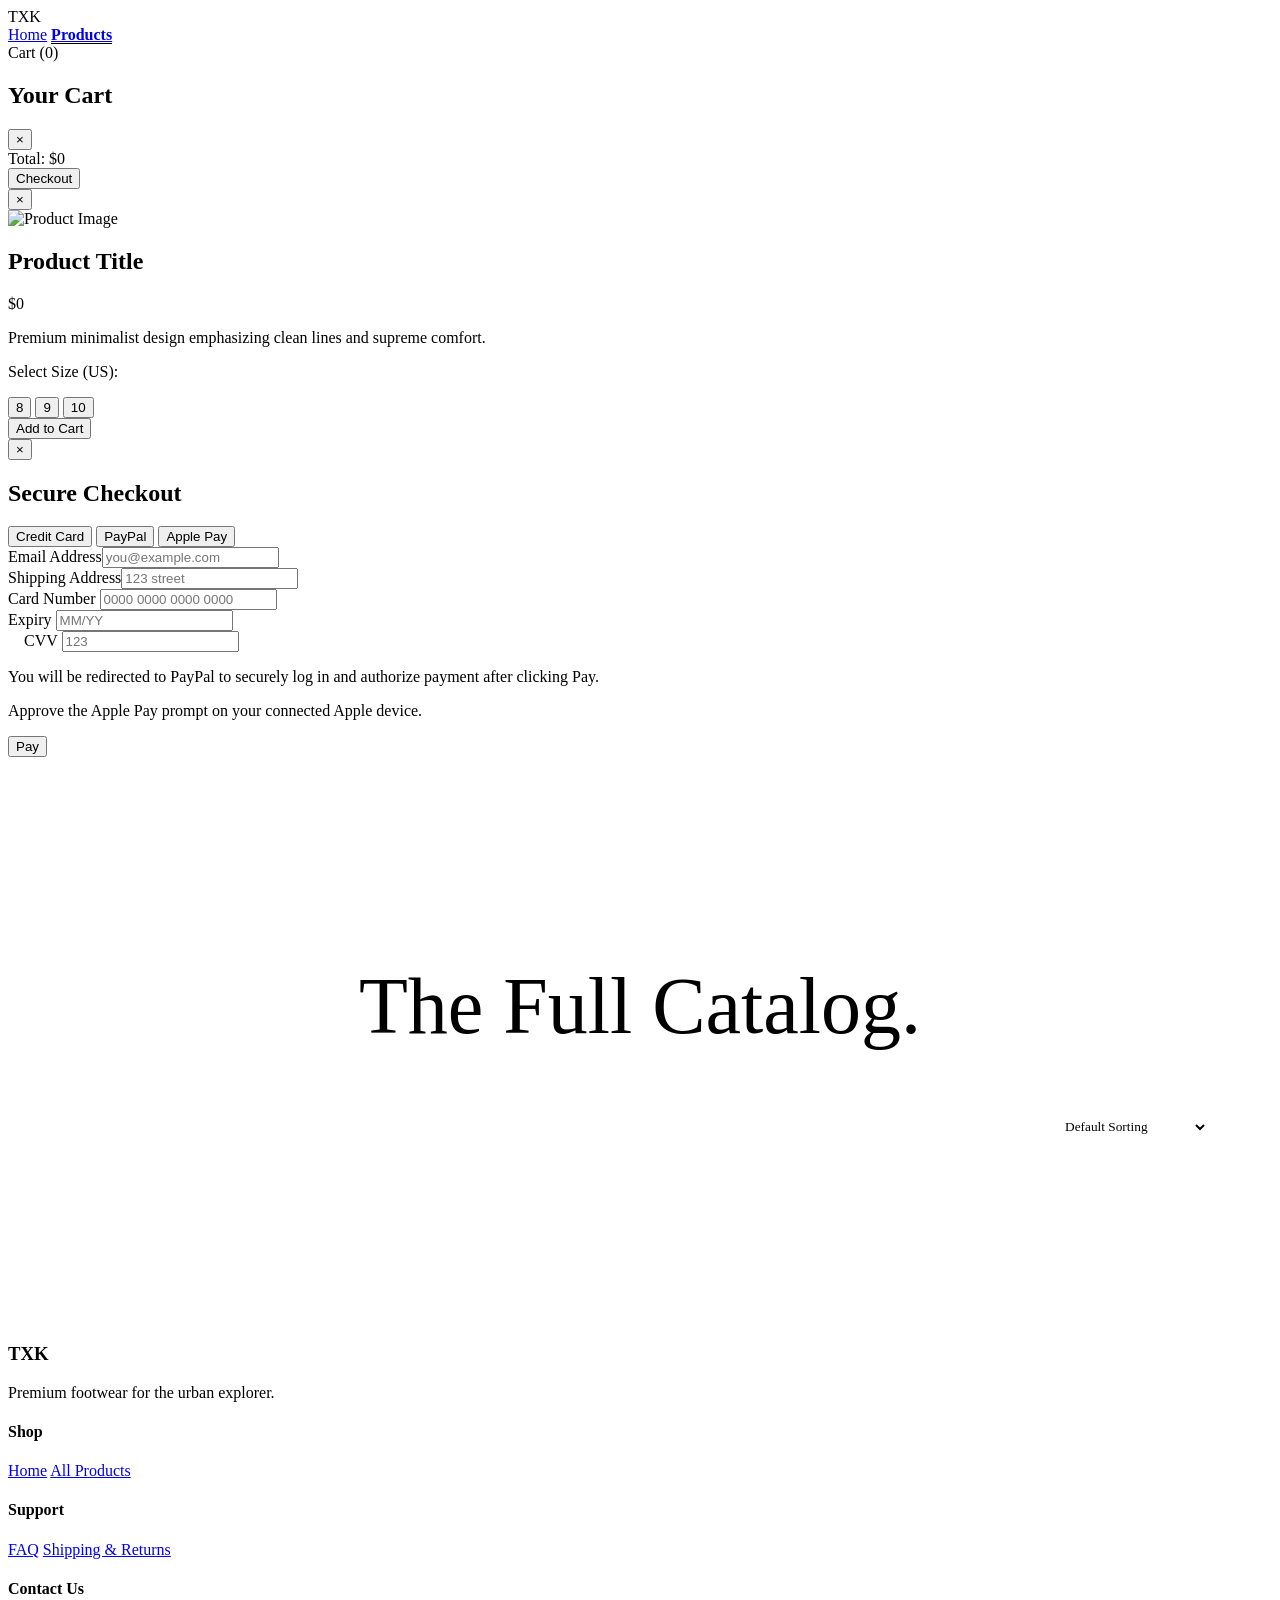
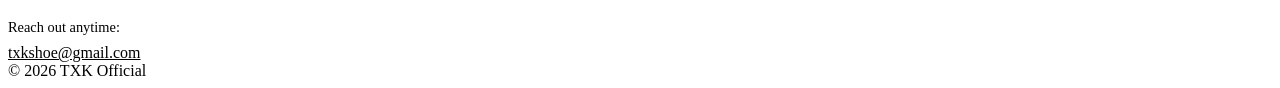
==== products.html @ 3ef66b55 "Add files via upload" ====
<!DOCTYPE html>
<html lang="en">

<head>
    <meta charset="UTF-8">
    <meta name="viewport" content="width=device-width, initial-scale=1.0">
    <title>TXK | All Products</title>
    <link
        href="https://fonts.googleapis.com/css2?family=Inter:wght@300;400;500;600&family=Outfit:wght@200;400;600&display=swap"
        rel="stylesheet">
    <link rel="stylesheet" href="styles.css">
</head>

<body style="background:var(--bg-color);">
    <div class="cursor"></div>
    <div class="cursor-dot"></div>


    <nav class="navbar solid-nav">
        <div class="logo">TXK</div>
        <div class="nav-links" id="nav-links">
            <a href="Shoe.html">Home</a>
            <a href="products.html" style="font-weight:600; border-bottom: 1px solid #000;">Products</a>
        </div>
        <div class="cart-icon clickable" id="cart-toggle">Cart (<span id="cart-count">0</span>)</div>
    </nav>

    <div class="cart-sidebar" id="cart-sidebar">
        <div class="cart-header">
            <h2>Your Cart</h2>
            <button class="close-btn clickable" id="close-cart">&times;</button>
        </div>
        <div class="cart-items" id="cart-items"></div>
        <div class="cart-footer">
            <div class="cart-total">
                <span>Total:</span>
                <span id="cart-total-price">$0</span>
            </div>
            <button class="btn btn-primary w-100 clickable" id="checkout-btn">Checkout</button>
        </div>
    </div>
    <div class="backdrop" id="cart-backdrop"></div>

    <div class="modal" id="quick-view-modal">
        <div class="modal-content quick-view-content">
            <button class="close-btn clickable" id="close-quick-view">&times;</button>
            <div class="quick-view-grid">
                <div class="qv-image-wrapper">
                    <img src="" id="qv-img" alt="Product Image">
                </div>
                <div class="qv-details">
                    <h2 id="qv-title">Product Title</h2>
                    <p class="qv-price" id="qv-price">$0</p>
                    <p class="qv-desc">Premium minimalist design emphasizing clean lines and supreme comfort.</p>
                    <div class="size-selector">
                        <p>Select Size (US):</p>
                        <div class="size-btns">
                            <button class="size-btn clickable">8</button>
                            <button class="size-btn clickable active">9</button>
                            <button class="size-btn clickable">10</button>
                        </div>
                    </div>
                    <button class="btn btn-primary w-100 mt-2 clickable" id="qv-add-cart">Add to Cart</button>
                </div>
            </div>
        </div>
    </div>
    <div class="backdrop backdrop-modal" id="qv-backdrop"></div>



    <div class="modal" id="checkout-modal">
        <div class="modal-content checkout-content">
            <button class="close-btn clickable" id="close-checkout">&times;</button>
            <div id="checkout-form-container">
                <h2>Secure Checkout</h2>

                <div class="payment-tabs">
                    <button class="pay-tab clickable active" data-method="pay-card">Credit Card</button>
                    <button class="pay-tab clickable" data-method="pay-paypal">PayPal</button>
                    <button class="pay-tab clickable" data-method="pay-apple">Apple Pay</button>
                </div>




                <form id="checkout-form">
                    <div class="form-group"><label>Email Address</label><input type="email" required
                            placeholder="you@example.com" class="clickable-input"></div>
                    <div class="form-group"><label>Shipping Address</label><input type="text" required
                            placeholder="123 street" class="clickable-input"></div>

                    <div id="pay-card" class="pay-method active">
                        <div class="form-row">
                            <div class="form-group w-100">
                                <label>Card Number</label>
                                <input type="text" placeholder="0000 0000 0000 0000" class="clickable-input">
                            </div>
                        </div>


                        <div class="form-row">
                            <div class="form-group w-50">
                                <label>Expiry</label>
                                <input type="text" placeholder="MM/YY" class="clickable-input">
                            </div>
                            <div class="form-group w-50" style="margin-left: 1rem;">
                                <label>CVV</label>
                                <input type="text" placeholder="123" class="clickable-input">
                            </div>
                        </div>
                    </div>




                    <div id="pay-paypal" class="pay-method">
                        <p style="margin-bottom:1rem;color:var(--text-light);">You will be redirected to PayPal to
                            securely log in and authorize payment after clicking Pay.</p>
                    </div>




                    <div id="pay-apple" class="pay-method">
                        <p style="margin-bottom:1rem;color:var(--text-light);">Approve the Apple Pay prompt on your
                            connected Apple device.</p>
                    </div>




                    <button type="submit" class="btn btn-primary w-100 mt-2 clickable" id="place-order-btn">Pay <span
                            id="checkout-total"></span></button>
                </form>
            </div>


            <div id="order-success-container" style="display: none; text-align: center; padding: 2rem 0;">
                <h2 style="font-size: 3rem; margin-bottom: 0.5rem; color: var(--text-color);">✓</h2>
                <h2>Payment Successful</h2>
                <p style="margin-top: 0.5rem; color: var(--text-color); font-weight: 500;" id="order-id-display"></p>

                <div id="order-bill-details"
                    style="margin: 1.5rem auto; text-align: left; width: 100%; max-width: 400px; padding: 1.5rem; background: #fafafa; border: 1px solid var(--border-color); font-size: 0.9rem; color: #000;">
                   
                </div>

                <p style="color: var(--text-light); margin-bottom: 2rem;">A copy of your receipt has been emailed.</p>
                <button class="btn btn-secondary clickable" id="continue-shopping">Continue Shopping</button>
            </div>
        </div>
    </div>
    <div class="backdrop backdrop-modal" id="checkout-backdrop"></div>

  
    <main id="main-content" style="padding-top: 150px; max-width: 1400px; margin: 0 auto;">
        <div class="page-title" style="text-align: center; margin-bottom: 3rem;">
            <h1 style="font-size: 5rem; font-weight: 200;">The Full Catalog.</h1>
        </div>

        <div class="filter-bar" style="display:flex; justify-content:flex-end; margin-bottom: 3rem; padding: 0 4rem;">
            <select id="sort-select" class="clickable-input"
                style="padding: 0.8rem 1.5rem; font-family:var(--font-heading); border:1px solid var(--border-color); background: #fff; cursor:none; outline:none;">
                <option value="default">Default Sorting</option>
                <option value="price-asc">Price: Low to High</option>
                <option value="price-desc">Price: High to Low</option>
            </select>
        </div>

        <section class="collection" style="padding: 0 4rem 8rem;">
            <div class="grid" id="product-grid">
            
            </div>
        </section>
    </main>

    <footer id="contact" class="footer">
        <div class="footer-grid g-fade-up">
            <div class="footer-brand">
                <h3>TXK</h3>
                <p>Premium footwear for the urban explorer.</p>
            </div>
            <div class="footer-links">
                <h4>Shop</h4>
                <a href="index.html" class="clickable">Home</a>
                <a href="products.html" class="clickable">All Products</a>
            </div>
            <div class="footer-links">
                <h4>Support</h4>
                <a href="#" class="clickable">FAQ</a>
                <a href="#" class="clickable">Shipping & Returns</a>
            </div>
            <div class="footer-links">
                <h4>Contact Us</h4>
                <p style="color: var(--text-light); margin-bottom: 0.5rem; font-size: 0.9rem;">Reach out anytime:</p>
                <a href="mailto:tabassumtx@gmail.com" class="clickable"
                    style="text-transform: lowercase; color: var(--text-color); font-weight: 500;">txkshoe@gmail.com</a>
            </div>
        </div>
        <div class="footer-bottom">
            &copy; 2026 TXK Official
    </footer>

  
    <script src="https://cdnjs.cloudflare.com/ajax/libs/gsap/3.12.2/gsap.min.js"></script>
    <script src="https://cdnjs.cloudflare.com/ajax/libs/gsap/3.12.2/ScrollTrigger.min.js"></script>
    <script src="data.js"></script>
    <script src="script.js"></script>
</body>

</html>
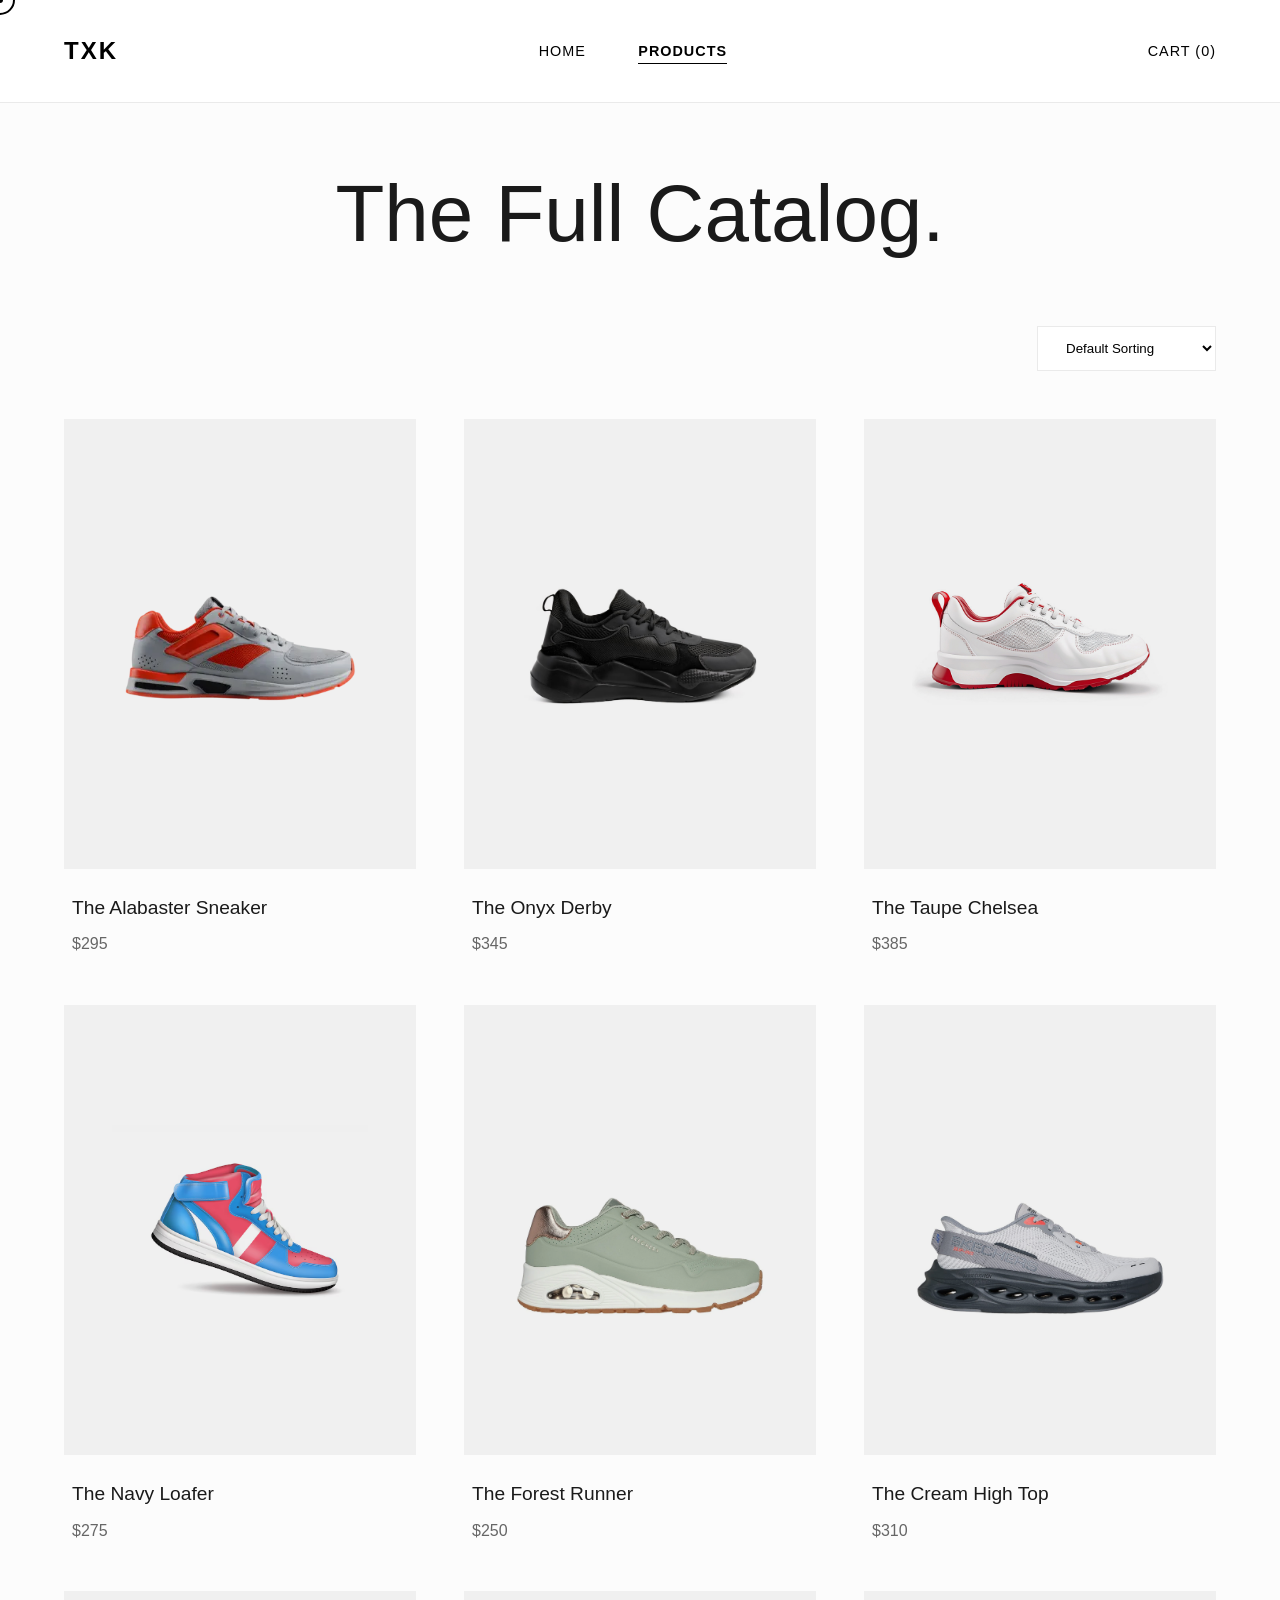
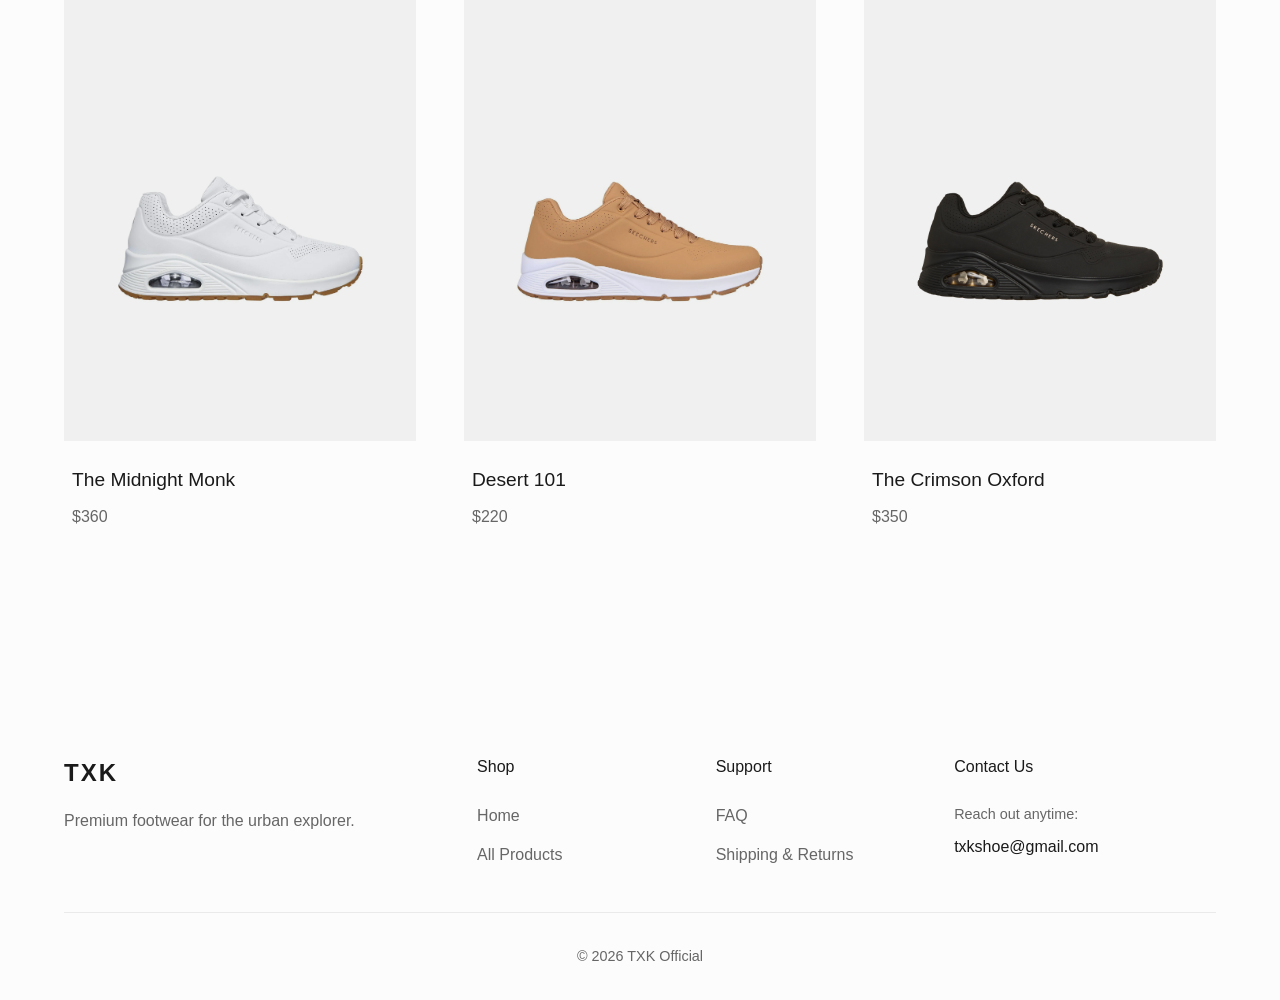
==== commit a34ce5d7: "Update Home link in products.html" ====
--- a/products.html
+++ b/products.html
@@ -19,7 +19,7 @@
     <nav class="navbar solid-nav">
         <div class="logo">TXK</div>
         <div class="nav-links" id="nav-links">
-            <a href="Shoe.html">Home</a>
+            <a href="index.html">Home</a>
             <a href="products.html" style="font-weight:600; border-bottom: 1px solid #000;">Products</a>
         </div>
         <div class="cart-icon clickable" id="cart-toggle">Cart (<span id="cart-count">0</span>)</div>
@@ -209,4 +209,4 @@
     <script src="script.js"></script>
 </body>
 
-</html>+</html>
--- a/styles.css
+++ b/styles.css
@@ -0,0 +1,697 @@
+:root {
+    --bg-color: #fcfcfc;
+    --text-color: #1a1a1a;
+    --text-light: #666;
+    --accent: #d4af37; /* Subtle golden accent */
+    --border-color: #eaeaea;
+    --font-heading: 'Outfit', sans-serif;
+    --font-body: 'Inter', sans-serif;
+    --transition: cubic-bezier(0.77, 0, 0.175, 1);
+}
+
+* {
+    margin: 0;
+    padding: 0;
+    box-sizing: border-box;
+}
+
+html {
+    scroll-behavior: smooth;
+}
+
+body {
+    background-color: var(--bg-color);
+    color: var(--text-color);
+    font-family: var(--font-body);
+    font-weight: 300;
+    overflow-x: hidden; 
+    line-height: 1.6;
+    cursor: none; 
+}
+
+/* Custom Cursor */
+.cursor, .cursor-dot {
+    position: fixed;
+    pointer-events: none;
+    z-index: 9999;
+    transform: translate(-50%, -50%);
+    border-radius: 50%;
+    mix-blend-mode: difference;
+    transition: width 0.3s var(--transition), height 0.3s var(--transition), background-color 0.3s;
+}
+
+.cursor {
+    width: 30px;
+    height: 30px;
+    border: 2px solid #fff;
+}
+.cursor-dot {
+    width: 6px;
+    height: 6px;
+    background-color: #fff;
+}
+
+/* Utility */
+.w-100 { width: 100%; }
+.w-50 { width: 50%; }
+.mt-2 { margin-top: 2rem; }
+
+/* Navbar */
+.navbar {
+    position: fixed;
+    top: 0;
+    width: 100%;
+    padding: 2rem 4rem;
+    display: flex;
+    justify-content: space-between;
+    align-items: center;
+    z-index: 100;
+    mix-blend-mode: difference;
+    color: #fff;
+    transition: transform 0.3s ease;
+}
+
+.solid-nav {
+    mix-blend-mode: normal;
+    background: rgba(255,255,255,0.9);
+    backdrop-filter: blur(10px);
+    color: #000;
+    border-bottom: 1px solid var(--border-color);
+}
+.solid-nav a { color: #000 !important; }
+.solid-nav a::after { background-color: #000 !important; }
+.solid-nav .cursor { border: 1px solid #000; mix-blend-mode: normal;}
+.solid-nav .cursor-dot { background-color: #000; mix-blend-mode: normal;}
+
+
+.logo {
+    font-family: var(--font-heading);
+    font-size: 1.5rem;
+    font-weight: 600;
+    letter-spacing: 2px;
+}
+
+.nav-links a {
+    color: #fff;
+    text-decoration: none;
+    margin: 0 1.5rem;
+    font-size: 0.9rem;
+    text-transform: uppercase;
+    letter-spacing: 1px;
+    position: relative;
+    padding-bottom: 4px;
+}
+
+.nav-links a::after {
+    content: '';
+    position: absolute;
+    bottom: 0px;
+    left: 0;
+    width: 0;
+    height: 1px;
+    background-color: #fff;
+    transition: width 0.3s var(--transition);
+}
+
+.nav-links a:hover::after {
+    width: 100%;
+}
+
+.cart-icon {
+    font-size: 0.9rem;
+    text-transform: uppercase;
+    letter-spacing: 1px;
+    font-weight: 500;
+}
+
+/* Typography & Forms */
+h1, h2, h3, h4 {
+    font-family: var(--font-heading);
+}
+
+/* Buttons */
+.btn {
+    padding: 1rem 2.5rem;
+    font-family: var(--font-heading);
+    font-size: 0.9rem;
+    text-transform: uppercase;
+    letter-spacing: 2px;
+    text-decoration: none;
+    display: inline-block;
+    transition: all 0.4s var(--transition);
+    border: none;
+    cursor: none;
+}
+
+.btn-primary {
+    background-color: var(--text-color);
+    color: var(--bg-color);
+}
+.btn-primary:hover {
+    background-color: var(--accent);
+    color: #fff;
+    transform: translateY(-3px);
+}
+
+.btn-secondary {
+    background: transparent;
+    color: var(--text-color);
+    border: 1px solid var(--text-color);
+}
+.btn-secondary:hover {
+    background: var(--text-color);
+    color: var(--bg-color);
+}
+
+/* GSAP Specific Typography Adjustments */
+.word-wrap {
+    display: inline-block;
+    overflow: hidden;
+    vertical-align: top;
+}
+.word {
+    display: inline-block;
+}
+
+/* Marquee Effect */
+.marquee-container {
+    width: 100%;
+    overflow: hidden;
+    white-space: nowrap;
+    padding: 3rem 0;
+    border-top: 1px solid var(--border-color);
+    border-bottom: 1px solid var(--border-color);
+    background: #fdfdfd;
+}
+.marquee-content {
+    display: inline-block;
+    font-family: var(--font-heading);
+    font-size: 4rem;
+    font-weight: 200;
+    text-transform: uppercase;
+    letter-spacing: 4px;
+    color: transparent;
+    -webkit-text-stroke: 1px var(--text-color);
+}
+.marquee-content span {
+    margin: 0 3rem;
+}
+
+
+/* Hero Section */
+.hero {
+    height: 100vh;
+    display: flex;
+    align-items: center;
+    justify-content: center;
+    padding: 0 4rem;
+    position: relative;
+    overflow: hidden; 
+}
+
+.hero-content {
+    flex: 1;
+    z-index: 10;
+}
+
+.hero-title {
+    font-size: 7rem;
+    line-height: 1.1;
+    font-weight: 200;
+}
+
+.hero-subtitle {
+    margin: 2rem 0 3rem;
+    font-size: 1.1rem;
+    color: var(--text-light);
+}
+
+.hero-image-wrapper {
+    flex: 1;
+    position: relative;
+    height: 100%;
+    display: flex;
+    align-items: center;
+    justify-content: center;
+}
+
+.hero-image {
+    max-width: 120%;
+    filter: drop-shadow(0 30px 40px rgba(0,0,0,0.1));
+}
+
+
+/* Reveal on Scroll */
+.reveal {
+    opacity: 0;
+    transform: translateY(60px);
+    transition: all 1.2s var(--transition);
+}
+
+.reveal.active {
+    opacity: 1;
+    transform: translateY(0);
+}
+
+/* Collection Section */
+.collection {
+    padding: 8rem 4rem;
+    min-height: 80vh;
+}
+
+.section-header {
+    text-align: center;
+    margin-bottom: 5rem;
+}
+
+.section-header h2 {
+    font-size: 3.5rem;
+    font-weight: 200;
+    margin-bottom: 1rem;
+}
+
+.section-header p {
+    color: var(--text-light);
+}
+
+.grid {
+    display: grid;
+    grid-template-columns: repeat(3, 1fr);
+    gap: 3rem;
+    max-width: 1400px;
+    margin: 0 auto;
+}
+
+.product-card {
+    cursor: none;
+    opacity: 0;
+    transform: translateY(40px);
+    animation: var(--reveal-anim, none) 1s var(--transition) forwards;
+}
+@keyframes productReveal {
+    to { opacity: 1; transform: translateY(0); }
+}
+
+.product-image {
+    position: relative;
+    overflow: hidden;
+    background: #f0f0f0; 
+    padding: 3rem;
+    margin-bottom: 1.5rem;
+    height: 450px;
+    display: flex;
+    align-items: center;
+    justify-content: center;
+}
+
+.product-image img {
+    width: 100%;
+    transition: transform 0.8s var(--transition);
+    mix-blend-mode: multiply; 
+}
+
+/* Simulated variants by tinting reusing the hero shoe */
+.tint-Onyx { filter: grayscale(1) brightness(0.4) !important; }
+.tint-Taupe { filter: sepia(0.5) hue-rotate(-30deg) brightness(0.9) !important; }
+.tint-Navy { filter: sepia(1) hue-rotate(180deg) saturate(2) brightness(0.6) !important; }
+.tint-Forest { filter: sepia(1) hue-rotate(80deg) saturate(1.5) brightness(0.6) !important; }
+.tint-Cream { filter: sepia(0.2) hue-rotate(-10deg) brightness(1.2) !important; }
+
+
+.product-card:hover .product-image img {
+    transform: scale(1.08) rotate(2deg);
+}
+
+.overlay {
+    position: absolute;
+    top: 0;
+    left: 0;
+    width: 100%;
+    height: 100%;
+    background: rgba(255, 255, 255, 0.4);
+    backdrop-filter: blur(4px);
+    display: flex;
+    align-items: center;
+    justify-content: center;
+    opacity: 0;
+    transition: opacity 0.5s var(--transition);
+}
+
+.product-card:hover .overlay {
+    opacity: 1;
+}
+
+.product-info {
+    display: flex;
+    flex-direction: column;
+    padding: 0 0.5rem;
+}
+
+.product-info h3 {
+    font-weight: 400;
+    font-size: 1.2rem;
+    margin-bottom: 0.5rem;
+}
+
+.product-info .price {
+    font-weight: 500;
+    color: var(--text-light);
+}
+
+/* GSAP Modern About Pin Section */
+.about-modern {
+    height: 100vh;
+    background-color: var(--text-color);
+    color: var(--bg-color);
+    display: flex;
+    align-items: center;
+    justify-content: center;
+    overflow: hidden;
+}
+
+.about-scroll-container {
+    display: flex;
+    max-width: 1400px;
+    width: 100%;
+    padding: 0 4rem;
+    align-items: center;
+    justify-content: space-between;
+}
+
+.about-left {
+    flex: 1;
+}
+
+.about-left h2 {
+    font-size: 6rem;
+    font-weight: 200;
+    color: var(--accent);
+    line-height: 1;
+    margin-bottom: 2rem;
+}
+
+.about-left p {
+    font-size: 1.8rem;
+    line-height: 1.6;
+    max-width: 500px;
+}
+
+.about-right {
+    flex: 1;
+    display: flex;
+    justify-content: center;
+}
+
+.about-right img {
+    width: 600px;
+    transform: rotate(10deg);
+    filter: drop-shadow(0 40px 50px rgba(0,0,0,0.4));
+}
+
+
+/* Footer */
+.footer {
+    padding: 6rem 4rem 2rem;
+    background: var(--bg-color);
+}
+
+.footer-grid {
+    display: grid;
+    grid-template-columns: 2fr 1fr 1fr 1.5fr;
+    gap: 4rem;
+    margin-bottom: 2rem;
+    border-bottom: 1px solid var(--border-color);
+    padding-bottom: 2rem;
+}
+
+.footer-brand h3 {
+    font-size: 1.5rem;
+    letter-spacing: 2px;
+    margin-bottom: 1rem;
+}
+
+.footer-brand p {
+    color: var(--text-light);
+}
+
+.footer-links h4 {
+    margin-bottom: 1.5rem;
+    font-weight: 500;
+}
+
+.footer-links a {
+    display: block;
+    color: var(--text-light);
+    text-decoration: none;
+    margin-bottom: 0.8rem;
+    transition: color 0.3s;
+}
+
+.footer-links a:hover {
+    color: var(--text-color);
+}
+
+.footer-bottom {
+    text-align: center;
+    color: var(--text-light);
+    font-size: 0.9rem;
+}
+
+
+/* SIDE CART OVERLAY */
+.cart-sidebar {
+    position: fixed;
+    top: 0;
+    right: -500px; 
+    width: 450px;
+    height: 100vh;
+    background: #fff;
+    z-index: 999;
+    box-shadow: -10px 0 30px rgba(0,0,0,0.05);
+    display: flex;
+    flex-direction: column;
+    transition: right 0.6s var(--transition);
+}
+
+.cart-sidebar.open {
+    right: 0;
+}
+
+.cart-header {
+    padding: 2rem;
+    border-bottom: 1px solid var(--border-color);
+    display: flex;
+    justify-content: space-between;
+    align-items: center;
+}
+
+.cart-header h2 { font-weight: 300; font-size: 1.5rem; color: #000; }
+
+.close-btn {
+    background: none;
+    border: none;
+    font-size: 2rem;
+    color: var(--text-light);
+    cursor: none;
+    transition: color 0.3s;
+}
+.close-btn:hover { color: var(--text-color); }
+
+.cart-items {
+    flex: 1;
+    overflow-y: auto;
+    padding: 2rem;
+    color: #000;
+}
+
+.cart-item {
+    display: flex;
+    margin-bottom: 2rem;
+    align-items: center;
+}
+.cart-item-img {
+    width: 80px;
+    height: 80px;
+    background: #f0f0f0;
+    display: flex;
+    align-items: center;
+    justify-content: center;
+    margin-right: 1.5rem;
+}
+.cart-item-img img { width: 100%; mix-blend-mode: multiply; }
+.cart-item-details { flex: 1; }
+.cart-item-details h4 { font-size: 1rem; font-weight: 400; }
+.cart-item-details p { color: var(--text-light); font-size: 0.9rem; margin: 0.2rem 0; }
+.cart-item-remove { 
+    font-size: 0.8rem; 
+    text-decoration: underline; 
+    color: var(--text-light); 
+    cursor: none; 
+}
+.cart-item-remove:hover { color: red; }
+
+.cart-footer {
+    padding: 2rem;
+    border-top: 1px solid var(--border-color);
+    background: #fafafa;
+    color: #000;
+}
+
+.cart-total {
+    display: flex;
+    justify-content: space-between;
+    font-size: 1.2rem;
+    font-weight: 500;
+    margin-bottom: 1.5rem;
+}
+
+/* MODALS (Quick View & Checkout) */
+.modal {
+    position: fixed;
+    top: 50%; left: 50%;
+    transform: translate(-50%, -50%) scale(0.95);
+    background: #fff;
+    z-index: 1000;
+    opacity: 0;
+    visibility: hidden;
+    transition: all 0.5s var(--transition);
+    color: #000;
+}
+.modal.open {
+    opacity: 1;
+    visibility: visible;
+    transform: translate(-50%, -50%) scale(1);
+}
+
+.modal-content {
+    position: relative;
+    padding: 3rem;
+}
+
+/* Quick View specific */
+.quick-view-content {
+    width: 900px;
+    max-width: 90vw;
+}
+.quick-view-grid {
+    display: grid;
+    grid-template-columns: 1fr 1fr;
+    gap: 3rem;
+    align-items: center;
+}
+.qv-image-wrapper {
+    background: #f5f5f5;
+    padding: 3rem;
+    display: flex;
+    align-items: center;
+    justify-content: center;
+}
+.qv-image-wrapper img { width: 100%; mix-blend-mode: multiply; }
+.qv-details { display: flex; flex-direction: column; justify-content: center; }
+.qv-details h2 { font-size: 2.2rem; font-weight: 300; margin-bottom: 0.5rem; }
+.qv-price { font-size: 1.4rem; color: var(--text-light); margin-bottom: 2rem; }
+.qv-desc { line-height: 1.7; margin-bottom: 2rem; color: #555; }
+.size-selector { margin-bottom: 2rem; }
+.size-selector p { margin-bottom: 1rem; font-size: 0.9rem; text-transform: uppercase; letter-spacing: 1px; color: var(--text-light); }
+.size-btns { display: flex; gap: 0.5rem; }
+.size-btn {
+    width: 40px; height: 40px;
+    border: 1px solid var(--border-color);
+    background: transparent;
+    display: flex; align-items: center; justify-content: center;
+    transition: all 0.3s;
+    cursor: none;
+}
+.size-btn:hover, .size-btn.active {
+    background: var(--text-color);
+    color: #fff;
+    border-color: var(--text-color);
+}
+
+.modal-content .close-btn { position: absolute; top: 1.5rem; right: 1.5rem; }
+
+/* Checkout specific */
+.checkout-content {
+    width: 600px;
+    max-width: 95vw;
+}
+.checkout-content h2 { font-weight: 300; margin-bottom: 2rem; }
+
+.payment-tabs { display: flex; gap: 1rem; margin-bottom: 2rem; border-bottom: 1px solid var(--border-color); }
+.pay-tab { padding: 1rem; cursor: none; border: none; background: transparent; font-family: var(--font-heading); text-transform: uppercase; letter-spacing: 1px; color: var(--text-light); transition: 0.3s; }
+.pay-tab.active { color: var(--text-color); border-bottom: 2px solid var(--text-color); }
+.pay-method { display: none; }
+.pay-method.active { display: block; }
+
+.form-group { margin-bottom: 1.5rem; }
+.form-group label { display: block; margin-bottom: 0.5rem; font-size: 0.8rem; text-transform: uppercase; letter-spacing: 1px; color: var(--text-light); }
+.form-group input { 
+    width: 100%; 
+    padding: 1rem; 
+    border: 1px solid var(--border-color); 
+    font-family: var(--font-body);
+    font-size: 1rem;
+    transition: border-color 0.3s;
+    outline: none;
+    cursor: none;
+}
+.form-group input:focus { border-color: var(--text-color); }
+.form-row { display: flex; }
+
+/* BACKDROP */
+.backdrop {
+    position: fixed; top: 0; left: 0; width: 100vw; height: 100vh;
+    background: rgba(0,0,0,0.4);
+    backdrop-filter: blur(5px);
+    z-index: 998;
+    opacity: 0; visibility: hidden;
+    transition: all 0.4s;
+}
+.backdrop.open { opacity: 1; visibility: visible; }
+.backdrop-modal { z-index: 999; }
+
+/* Responsive adjustments */
+.hamburger {
+    display: none;
+    cursor: none;
+}
+
+@media (max-width: 900px) {
+    .navbar {
+        padding: 1.5rem 1.5rem;
+        flex-wrap: wrap;
+    }
+    .logo {
+        flex: 1;
+    }
+    #cart-toggle {
+        flex: 1;
+        text-align: right;
+    }
+    .nav-links {
+        width: 100%;
+        display: flex;
+        justify-content: center;
+        margin-top: 1rem;
+    }
+    .nav-links a {
+        margin: 0 0.8rem;
+        font-size: 0.8rem;
+    }
+    .grid { grid-template-columns: repeat(2, 1fr); }
+    .hero-title { font-size: 5rem; }
+    .quick-view-grid { grid-template-columns: 1fr; gap: 1.5rem; }
+    .quick-view-content { padding: 2rem; max-height: 90vh; overflow-y: auto;}
+    .qv-image-wrapper { padding: 1.5rem; }
+    .about-scroll-container { flex-direction: column; text-align: center; }
+    .about-left h2 { font-size: 4rem; margin-top: 5rem; }
+    .about-right img { width: 300px; margin-top: 3rem; }
+}
+
+@media (max-width: 600px) {
+    .grid { grid-template-columns: 1fr; }
+    .hero { flex-direction: column; text-align: center; justify-content: flex-end; padding-bottom: 4rem; }
+    .hero-title { font-size: 4rem; }
+    .footer-grid { grid-template-columns: 1fr; gap: 2rem; }
+    .cart-sidebar { width: 100vw; right: -100vw; }
+}
